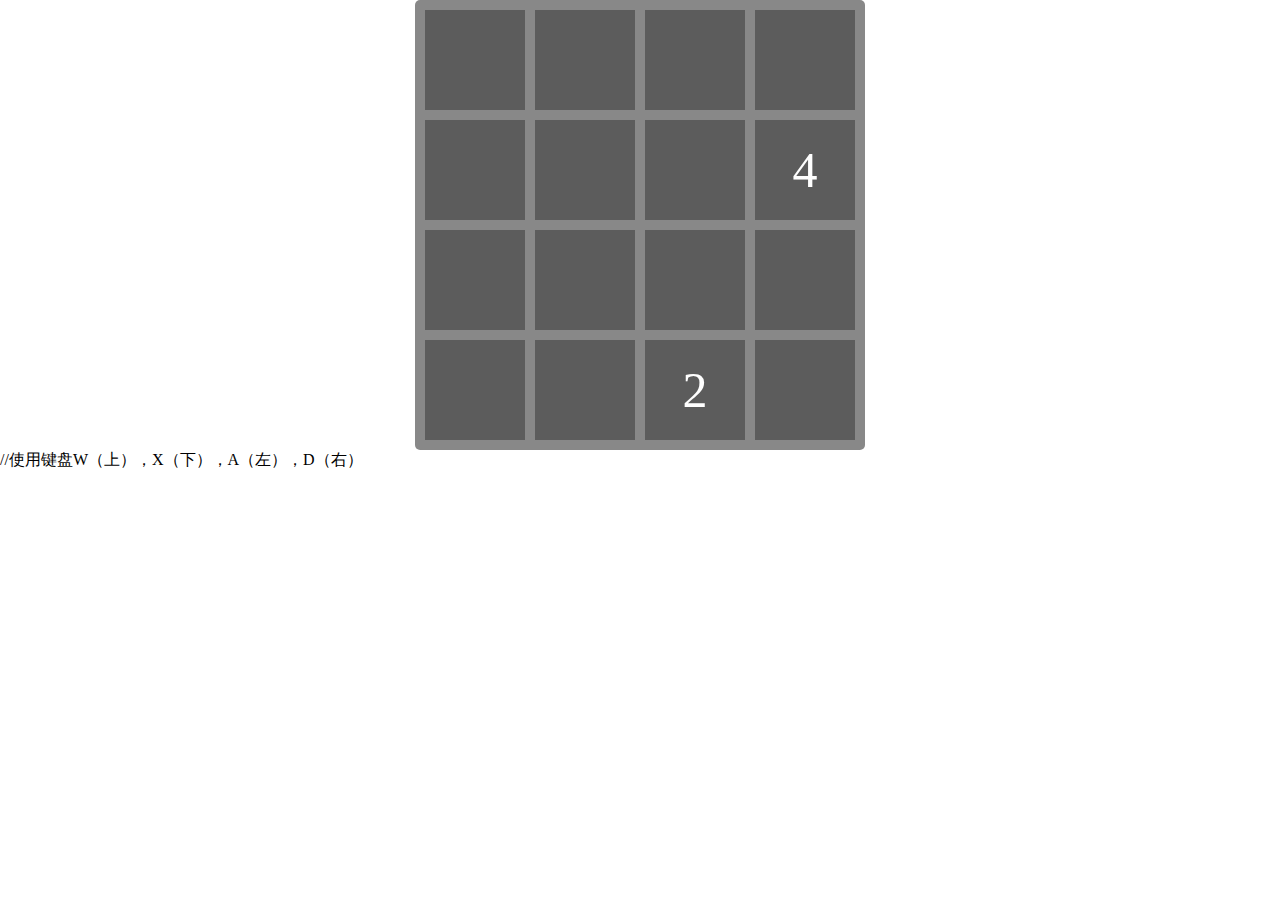
==== 2048.html @ 263dd7f9 "game <2048>" ====
<!DOCTYPE html>
<html>
<head>
    <meta charset="UTF-8">
    <title>2048</title>
    <style>
        *{
            padding: 0;
            margin:0;
        }
        ul{
            display: block;
            margin:auto;
            background-color:#888 ;
            font-size:0;
            width: 440px;
            padding:0 0 10px 10px;
            height:440px;
            cursor:pointer;
            border-radius: 5px;;
        }
        ul > li {
            display:inline-block;
            width:100px;
            height:100px;
            overflow: hidden;
            background-color: #cfcfcf;
            margin-right:10px;
            margin-top:10px;
        }
        ul > li>span{
            display: block;
            height: inherit;
            font-size:50px;
            font-weight: 500;
            font-family: "微软雅黑";
            text-align: center;
            line-height:100px;
            color:#fff;
        }
        .empty{
            background-color: #5c5c5c;
        }
        .orange{
            background-color: #8d7100;
        }
        .orange1{
            background-color: #cfa603;;
        }
        .orange2{
            background-color: #ffcd04;;
        }
        .yellow{
            background-color: #cd5c30;
        }
        .yellow1{
            background-color: #ee5114;
        }
        .yellow2{
            background-color: #ff4700;
        }
        .yellow3{
            background-color: #f6ff00;
        }
    </style>
</head>
<body>
<ul id="main">
    <li  class="empty" ><span></span></li>
    <li  class="empty" ><span></span></li>
    <li  class="empty" ><span></span></li>
    <li  class="empty" ><span></span></li>
    <li  class="empty" ><span></span></li>
    <li  class="empty" ><span></span></li>
    <li  class="empty" ><span></span></li>
    <li  class="empty" ><span></span></li>
    <li  class="empty" ><span></span></li>
    <li  class="empty" ><span></span></li>
    <li  class="empty" ><span></span></li>
    <li  class="empty" ><span></span></li>
    <li  class="empty" ><span></span></li>
    <li  class="empty"><span></span></li>
    <li  class="empty"><span></span></li>
    <li  class="empty"><span></span></li>
</ul>
<p>//使用键盘W（上），X（下），A（左），D（右）</p>
<script>




    function game2048(){
        this.id = document.getElementById("main");
        //数值存放
        this.result = [[0,0,0,0],[0,0,0,0],[0,0,0,0],[0,0,0,0]];
    }

    function operation(){
        game2048.call(this);
        //读取剩下的位置，返回一个随机位置
        this.surplus = function(data){
            var newNumber = [];
            for(var i= 0,len=data.length;i<len;i++){

                for(var z= 0,zLen = data[i].length;z<zLen;z++){
                    if(data[i][z] == "0"){
                        newNumber.push( String(i) + String(z));
                    }
                }
            }
            var max = newNumber.length;
            var random = Math.floor(Math.random() * max );


           if(newNumber.length == 0){
                //没有剩余位置，判断over
               this.over(this.result);
                return  false;
            }
            return newNumber[random] ;
        };

        //每次随机生成一个2或4
        this.randomNumber = function(){
            var number = [2,4];
            var random = Math.floor(Math.random() * number.length );
            return number[random];
        };

        //监听游戏是否结束
        this.over  = function(data){
            var newData = data;
            data = data.join("");
            //对比当前数值跟两次向上或向下滑动的数据是否相同，如果相同
            var   leftData = this.zyMove("65").join("");
            this.result = newData;
            var   topData  = this.tbMove("87").join("");
            this.result = newData;
            if(data == leftData && data == topData ){
                alert("Game over!");
                this.result = [[0,0,0,0],[0,0,0,0],[0,0,0,0],[0,0,0,0]];
                this.initGame();
                this.initGame();
                this.initHTML();
            }
        };

        this.zyMove = function(keyCode){
            for(var i= 0,len=this.result.length;i<len;i++){
                var interim = [];
                for(var z= 0,zlen=this.result[i].length;z<zlen;z++){
                    if(this.result[i][z] != "0"){
                        interim.push(this.result[i][z])
                    }
                }
                if(keyCode == "65"){
                    this.result[i] = this.leftCount(interim);
                }else if(keyCode == "68"){
                    this.result[i] = this.rightReverse(interim);
                }
            }
            return   this.result;
        };
        this.tbMove = function(keyCode) {
            var self = this;
            var sz =  [[0,0,0,0],[0,0,0,0],[0,0,0,0],[0,0,0,0]];
            (function(){
                for (var i = 0, len = self.result.length; i < len; i++) {
                    for (var z = 0, zlen = self.result[i].length; z < zlen; z++) {

                        if(self.result[z][i] != "0"){
                            sz[i][z] = self.result[z][i];
                        }

                    }
                }
            }());
            var newSz = [];

            for (var k = 0, kLen = sz.length; k < kLen; k++) {
                var interim = [];
                for (var x = 0, xLen = sz[k].length; x < xLen; x++) {
                    if (sz[k][x] != "0") {
                        interim.push(sz[k][x])
                    }
                }
                if(keyCode == "87") {
                    newSz[k] = this.leftCount(interim);
                }else if(keyCode == "83"){
                    newSz[k] = this.rightReverse(interim);
                }
            }
            var jg = [[0,0,0,0],[0,0,0,0],[0,0,0,0],[0,0,0,0]];
            (function(){
                for (var i = 0, len = newSz.length; i < len; i++) {
                    for (var z = 0, zlen = newSz[i].length; z < zlen; z++) {
                        jg[z][i] =newSz[i][z];
                    }
                }
            }());
            this.result = jg;
            return this.result;
        }
    }
    operation.prototype = {
        init:function(){
            this.initGame();
            this.initGame();
            this.initHTML();
        },
        initHTML:function(){
            var li = this.id.getElementsByTagName("span"),
                    count = 0;
            for(var i= 0,len=this.result.length;i<len;i++){
                for(var z= 0,zlen=this.result[i].length;z<zlen;z++){
                    li[count].innerText = "";
                    if( this.result[i][z] != "0"){
                        li[count].innerText = this.result[i][z];
                        //判断数值大小，给予对应颜色
                        li[count].className = this.renderColor(li[count].innerText);
                    }else{
                        li[count].className = "empty";
                    }
                    count++;
                }
            }
        },
        renderColor:function(date){
            var className;

            if(date <8){
                className = "empty";
            }
            else if(date == 8){
                className = "orange";
            }else if(date <= 32){
                className = "orange1";
            }else if(date <= 64){
                className = "orange2";
            }else if(date <= 128){
                className = "yellow";
            }else if(date <= 256){
                className = "yellow";
            }else if(date == 512){
                className ="yellow1";
            }else if(date == 1024){
                className = "yellow2";
            }else if(date == 2048){
                className = "yellow3";
                alert("victory！");
                this.result = [[0,0,0,0],[0,0,0,0],[0,0,0,0],[0,0,0,0]];
                this.init();
                return false;
            }
            return className;
        },
        initGame:function(){
            var index = this.surplus(this.result),
                    numbers = this.randomNumber() || 0;
            if(index === false){
                return false;
            }
            this.result[index[0]][index[1]] = numbers;
        },
        //向右滑动，
        rightReverse:function(array){
            var zz = this.leftCount(array);
            var newData = zz;
            var jNumber = 0;
            for(var i= newData.length-1;i>=0;i--){
                if( newData[i] == "0"){
                    newData.splice(i,1);
                    jNumber++;
                }
            }
            for(var z= 0;z<jNumber;z++){
                newData.splice(0,0,0);
            }
            return newData
        },
        leftCount:function(array){
            var data = [0,0,0,0];
            var len = array.length;
            if(len == "1"){
                data = [array[0],0,0,0];
            }else if(len == "2"){
                if(array[0] == array[1]){
                    array[0] = array[0] + array[1];
                    data = [array[0],0,0,0];
                }else if(array[0] != array[1]){
                    data= [array[0],array[1],0,0];
                }
            }else if(len == "3"){
                if(array[0] == array[1]){
                    array[0] = array[0] + array[1];
                    data = [array[0],array[2],0,0];
                }else if(array[0] != array[1]){
                    if(array[1] != array[2]){
                        data = [array[0],array[1],array[2],0];
                    }else{
                        array[1] = array[1] + array[2];
                        data = [array[0],array[1],0,0];
                    }
                }
            }else if(len == "4"){
                if(array[0] == array[1] && array[2] == array[3]){
                    array[0] +=  array[1];
                    array[2] +=  array[3];
                    data = [array[0],array[2],0,0];
                }else if(array[0] == array[1] &&  array[2] != array[3]){
                    array[0] +=  array[1];
                    data = [array[0],array[2],array[3],0];
                }else if(array[1] ==  array[2]){
                    array[1] +=  array[2];
                    data = [array[0],array[1],array[3],0];
                }else if(array[2] ==  array[3]){
                    array[2] +=  array[3];
                    data = [array[0],array[1],array[2],0];
                }
                else{
                    data = [array[0],array[1],array[2],array[3]];
                }
            }
            return data;
        }
    };
    //parseInt(Math.random()*(上限-下限+1)+下限);

    (function(){
        var a = new operation();
        a.init();

        document.onkeydown =function(e){
            e = e || event;
            if( e.keyCode == "87" ){
                //向上
                a.tbMove(e.keyCode);
                a.initGame();
                a.initHTML();
            }else  if( e.keyCode == "83" ){
                //向下
                a.tbMove(e.keyCode);
                a.initGame();
                a.initHTML();
            }else  if( e.keyCode == "65" ){
                //向左
                a.zyMove(e.keyCode);
                a.initGame();
                a.initHTML();
            }
            else  if( e.keyCode == "68" ){
                //向右
                a.zyMove(e.keyCode);
                a.initGame();
                a.initHTML();
            }
        };
    }());

    var a = 12;
    var b = a ;
    a = 10;
    var c =b;
    console.log(a);
    console.log(c);
</script>
</body>
</html>
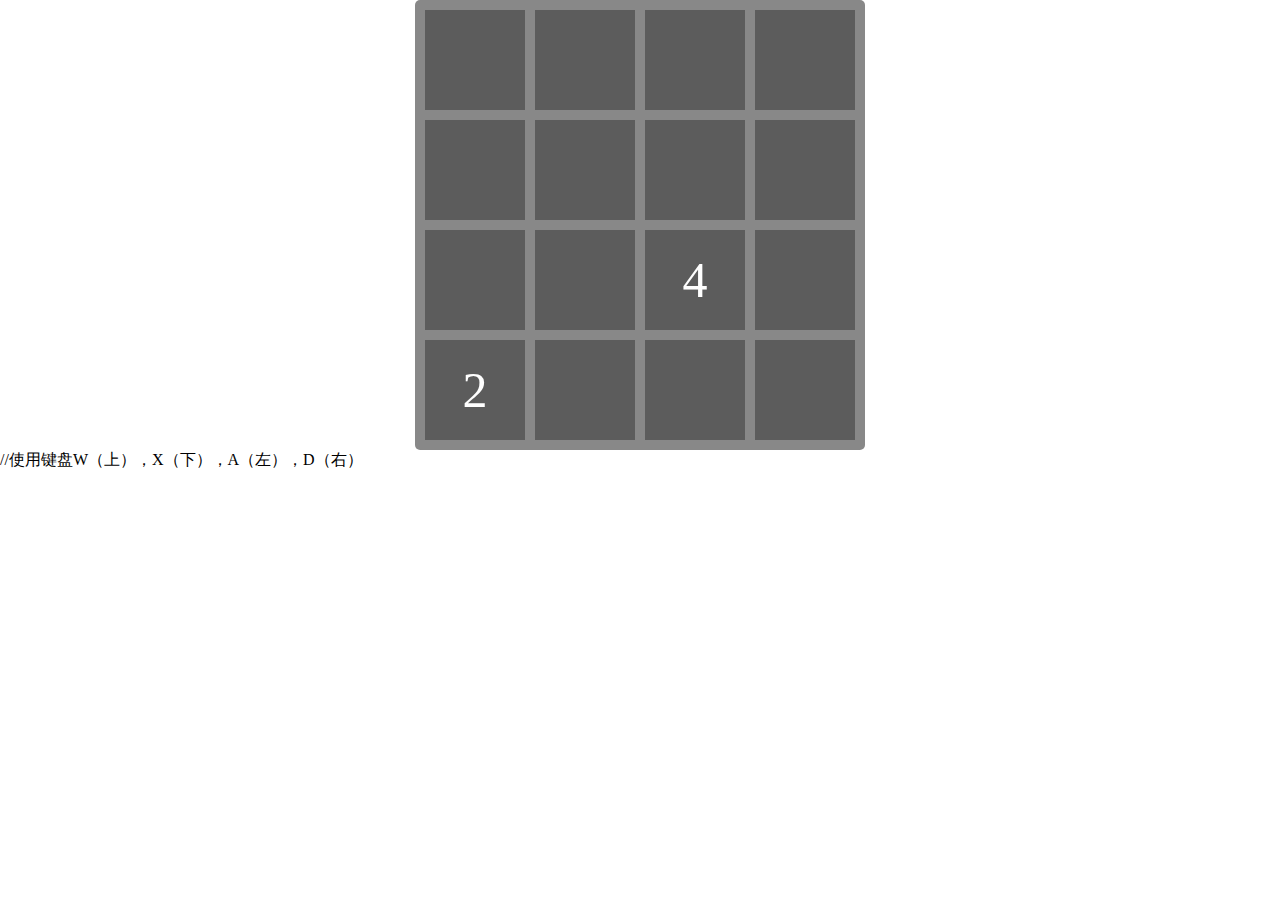
==== commit 0be6dfc6: "improve code" ====
--- a/2048.html
+++ b/2048.html
@@ -89,63 +89,87 @@
 
 
 
-    function game2048(){
-        this.id = document.getElementById("main");
-        //数值存放
-        this.result = [[0,0,0,0],[0,0,0,0],[0,0,0,0],[0,0,0,0]];
-    }
-
-    function operation(){
-        game2048.call(this);
-        //读取剩下的位置，返回一个随机位置
-        this.surplus = function(data){
-            var newNumber = [];
-            for(var i= 0,len=data.length;i<len;i++){
-
-                for(var z= 0,zLen = data[i].length;z<zLen;z++){
-                    if(data[i][z] == "0"){
-                        newNumber.push( String(i) + String(z));
-                    }
-                }
-            }
-            var max = newNumber.length;
-            var random = Math.floor(Math.random() * max );
-
-
-           if(newNumber.length == 0){
-                //没有剩余位置，判断over
-               this.over(this.result);
-                return  false;
-            }
-            return newNumber[random] ;
-        };
-
-        //每次随机生成一个2或4
-        this.randomNumber = function(){
-            var number = [2,4];
-            var random = Math.floor(Math.random() * number.length );
-            return number[random];
-        };
-
-        //监听游戏是否结束
-        this.over  = function(data){
-            var newData = data;
-            data = data.join("");
-            //对比当前数值跟两次向上或向下滑动的数据是否相同，如果相同
-            var   leftData = this.zyMove("65").join("");
-            this.result = newData;
-            var   topData  = this.tbMove("87").join("");
-            this.result = newData;
-            if(data == leftData && data == topData ){
-                alert("Game over!");
-                this.result = [[0,0,0,0],[0,0,0,0],[0,0,0,0],[0,0,0,0]];
+
+
+    var game2048 = (function(){
+
+        var _only;
+
+        function operation(){
+            this.id =  document.getElementById("main");
+            this.result = [[0,0,0,0],[0,0,0,0],[0,0,0,0],[0,0,0,0]];
+            //读取剩下的位置，返回一个随机位置
+            this.surplus = function(data){
+                var newNumber = [];
+                for(var i= 0,len=data.length;i<len;i++){
+
+                    for(var z= 0,zLen = data[i].length;z<zLen;z++){
+                        if(data[i][z] == "0"){
+                            newNumber.push( String(i) + String(z));
+                        }
+                    }
+                }
+                var max = newNumber.length;
+                var random = Math.floor(Math.random() * max );
+
+
+                if(newNumber.length == 0){
+                    //判断over
+                    this.over(this.result);
+                    return  false;
+                }
+                return newNumber[random] ;
+            };
+
+            //每次随机生成一个2或4
+            this.randomNumber = function(){
+                var number = [2,4];
+                var random = Math.floor(Math.random() * number.length );
+                return number[random];
+            };
+
+            //监听游戏是否结束
+            this.over  = function(data){
+                var fb = data.concat();
+                data = data.join("");
+                //对比当前数值跟两次向上或向下滑动的数据是否相同，如果相同
+                var   leftData = this.zyMove("65").join("");
+                this.result = fb;
+                var   topData  = this.tbMove("87").join("");
+                this.result = fb;
+                if(data == leftData && data == topData ){
+                    alert("Game over!");
+                    this.result = [[0,0,0,0],[0,0,0,0],[0,0,0,0],[0,0,0,0]];
+                    this.initGame();
+                    this.initGame();
+                    this.initHTML();
+                }
+            };
+        }
+        operation.prototype = {
+            init:function(){
                 this.initGame();
                 this.initGame();
                 this.initHTML();
-            }
-        };
-
-        this.zyMove = function(keyCode){
+            },
+            initHTML:function(){
+                var li = this.id.getElementsByTagName("span"),
+                        count = 0;
+                for(var i= 0,len=this.result.length;i<len;i++){
+                    for(var z= 0,zlen=this.result[i].length;z<zlen;z++){
+                        li[count].innerText = "";
+                        if( this.result[i][z] != "0"){
+                            li[count].innerText = this.result[i][z];
+                            //判断数值大小，给予对应颜色
+                            li[count].className = this.renderColor(li[count].innerText);
+                        }else{
+                            li[count].className = "empty";
+                        }
+                        count++;
+                    }
+                }
+            },
+            zyMove: function(keyCode){
             for(var i= 0,len=this.result.length;i<len;i++){
                 var interim = [];
                 for(var z= 0,zlen=this.result[i].length;z<zlen;z++){
@@ -159,9 +183,9 @@
                     this.result[i] = this.rightReverse(interim);
                 }
             }
-            return   this.result;
-        };
-        this.tbMove = function(keyCode) {
+            return   this.result.concat();
+        },
+            tbMove : function(keyCode) {
             var self = this;
             var sz =  [[0,0,0,0],[0,0,0,0],[0,0,0,0],[0,0,0,0]];
             (function(){
@@ -199,170 +223,139 @@
                 }
             }());
             this.result = jg;
-            return this.result;
-        }
-    }
-    operation.prototype = {
-        init:function(){
-            this.initGame();
-            this.initGame();
-            this.initHTML();
+            return this.result.concat();
         },
-        initHTML:function(){
-            var li = this.id.getElementsByTagName("span"),
-                    count = 0;
-            for(var i= 0,len=this.result.length;i<len;i++){
-                for(var z= 0,zlen=this.result[i].length;z<zlen;z++){
-                    li[count].innerText = "";
-                    if( this.result[i][z] != "0"){
-                        li[count].innerText = this.result[i][z];
-                        //判断数值大小，给予对应颜色
-                        li[count].className = this.renderColor(li[count].innerText);
-                    }else{
-                        li[count].className = "empty";
-                    }
-                    count++;
-                }
+            renderColor:function(date){
+                var className;
+
+                if(date <8){
+                    className = "empty";
+                }
+                else if(date == 8){
+                    className = "orange";
+                }else if(date <= 32){
+                    className = "orange1";
+                }else if(date <= 64){
+                    className = "orange2";
+                }else if(date <= 128){
+                    className = "yellow";
+                }else if(date <= 256){
+                    className = "yellow";
+                }else if(date == 512){
+                    className ="yellow1";
+                }else if(date == 1024){
+                    className = "yellow2";
+                }else if(date == 2048){
+                    className = "yellow3";
+                    alert("victory！");
+                    this.result = [[0,0,0,0],[0,0,0,0],[0,0,0,0],[0,0,0,0]];
+                    this.init();
+                    return false;
+                }
+                return className;
+            },
+            initGame:function(){
+                var index = this.surplus(this.result),
+                        numbers = this.randomNumber() || 0;
+                if(index === false){
+                    return false;
+                }
+                this.result[index[0]][index[1]] = numbers;
+            },
+            //向右滑动，
+            rightReverse:function(array){
+                var zz = this.leftCount(array);
+                var newData = zz;
+                var jNumber = 0;
+                for(var i= newData.length-1;i>=0;i--){
+                    if( newData[i] == "0"){
+                        newData.splice(i,1);
+                        jNumber++;
+                    }
+                }
+                for(var z= 0;z<jNumber;z++){
+                    newData.splice(0,0,0);
+                }
+                return newData
+            },
+            leftCount:function(array){
+                var data = [0,0,0,0];
+                var len = array.length;
+                if(len == "1"){
+                    data = [array[0],0,0,0];
+                }else if(len == "2"){
+                    if(array[0] == array[1]){
+                        array[0] = array[0] + array[1];
+                        data = [array[0],0,0,0];
+                    }else if(array[0] != array[1]){
+                        data= [array[0],array[1],0,0];
+                    }
+                }else if(len == "3"){
+                    if(array[0] == array[1]){
+                        array[0] = array[0] + array[1];
+                        data = [array[0],array[2],0,0];
+                    }else if(array[0] != array[1]){
+                        if(array[1] != array[2]){
+                            data = [array[0],array[1],array[2],0];
+                        }else{
+                            array[1] = array[1] + array[2];
+                            data = [array[0],array[1],0,0];
+                        }
+                    }
+                }else if(len == "4"){
+                    if(array[0] == array[1] && array[2] == array[3]){
+                        array[0] +=  array[1];
+                        array[2] +=  array[3];
+                        data = [array[0],array[2],0,0];
+                    }else if(array[0] == array[1] &&  array[2] != array[3]){
+                        array[0] +=  array[1];
+                        data = [array[0],array[2],array[3],0];
+                    }else if(array[1] ==  array[2]){
+                        array[1] +=  array[2];
+                        data = [array[0],array[1],array[3],0];
+                    }else if(array[2] ==  array[3]){
+                        array[2] +=  array[3];
+                        data = [array[0],array[1],array[2],0];
+                    }
+                    else{
+                        data = [array[0],array[1],array[2],array[3]];
+                    }
+                }
+                return data;
             }
-        },
-        renderColor:function(date){
-            var className;
-
-            if(date <8){
-                className = "empty";
-            }
-            else if(date == 8){
-                className = "orange";
-            }else if(date <= 32){
-                className = "orange1";
-            }else if(date <= 64){
-                className = "orange2";
-            }else if(date <= 128){
-                className = "yellow";
-            }else if(date <= 256){
-                className = "yellow";
-            }else if(date == 512){
-                className ="yellow1";
-            }else if(date == 1024){
-                className = "yellow2";
-            }else if(date == 2048){
-                className = "yellow3";
-                alert("victory！");
-                this.result = [[0,0,0,0],[0,0,0,0],[0,0,0,0],[0,0,0,0]];
-                this.init();
-                return false;
-            }
-            return className;
-        },
-        initGame:function(){
-            var index = this.surplus(this.result),
-                    numbers = this.randomNumber() || 0;
-            if(index === false){
-                return false;
-            }
-            this.result[index[0]][index[1]] = numbers;
-        },
-        //向右滑动，
-        rightReverse:function(array){
-            var zz = this.leftCount(array);
-            var newData = zz;
-            var jNumber = 0;
-            for(var i= newData.length-1;i>=0;i--){
-                if( newData[i] == "0"){
-                    newData.splice(i,1);
-                    jNumber++;
-                }
-            }
-            for(var z= 0;z<jNumber;z++){
-                newData.splice(0,0,0);
-            }
-            return newData
-        },
-        leftCount:function(array){
-            var data = [0,0,0,0];
-            var len = array.length;
-            if(len == "1"){
-                data = [array[0],0,0,0];
-            }else if(len == "2"){
-                if(array[0] == array[1]){
-                    array[0] = array[0] + array[1];
-                    data = [array[0],0,0,0];
-                }else if(array[0] != array[1]){
-                    data= [array[0],array[1],0,0];
-                }
-            }else if(len == "3"){
-                if(array[0] == array[1]){
-                    array[0] = array[0] + array[1];
-                    data = [array[0],array[2],0,0];
-                }else if(array[0] != array[1]){
-                    if(array[1] != array[2]){
-                        data = [array[0],array[1],array[2],0];
-                    }else{
-                        array[1] = array[1] + array[2];
-                        data = [array[0],array[1],0,0];
-                    }
-                }
-            }else if(len == "4"){
-                if(array[0] == array[1] && array[2] == array[3]){
-                    array[0] +=  array[1];
-                    array[2] +=  array[3];
-                    data = [array[0],array[2],0,0];
-                }else if(array[0] == array[1] &&  array[2] != array[3]){
-                    array[0] +=  array[1];
-                    data = [array[0],array[2],array[3],0];
-                }else if(array[1] ==  array[2]){
-                    array[1] +=  array[2];
-                    data = [array[0],array[1],array[3],0];
-                }else if(array[2] ==  array[3]){
-                    array[2] +=  array[3];
-                    data = [array[0],array[1],array[2],0];
-                }
-                else{
-                    data = [array[0],array[1],array[2],array[3]];
-                }
-            }
-            return data;
-        }
-    };
-    //parseInt(Math.random()*(上限-下限+1)+下限);
+        };
+        //parseInt(Math.random()*(上限-下限+1)+下限);
+
+
+        if(typeof _only != "object"){
+            _only = new operation();
+            return _only;
+        }else{
+            return _only;
+        }
+
+    }());
 
     (function(){
-        var a = new operation();
-        a.init();
+       //初始化加载
+       game2048.init();
 
         document.onkeydown =function(e){
             e = e || event;
-            if( e.keyCode == "87" ){
+            if( e.keyCode == "87" || e.keyCode == "83"){
                 //向上
-                a.tbMove(e.keyCode);
-                a.initGame();
-                a.initHTML();
-            }else  if( e.keyCode == "83" ){
-                //向下
-                a.tbMove(e.keyCode);
-                a.initGame();
-                a.initHTML();
-            }else  if( e.keyCode == "65" ){
+               game2048.tbMove(e.keyCode);
+               game2048.initGame();
+               game2048.initHTML();
+            }else  if( e.keyCode == "65" || e.keyCode == "68"){
                 //向左
-                a.zyMove(e.keyCode);
-                a.initGame();
-                a.initHTML();
-            }
-            else  if( e.keyCode == "68" ){
-                //向右
-                a.zyMove(e.keyCode);
-                a.initGame();
-                a.initHTML();
+                game2048.zyMove(e.keyCode);
+                game2048.initGame();
+                game2048.initHTML();
             }
         };
     }());
 
-    var a = 12;
-    var b = a ;
-    a = 10;
-    var c =b;
-    console.log(a);
-    console.log(c);
 </script>
 </body>
 </html>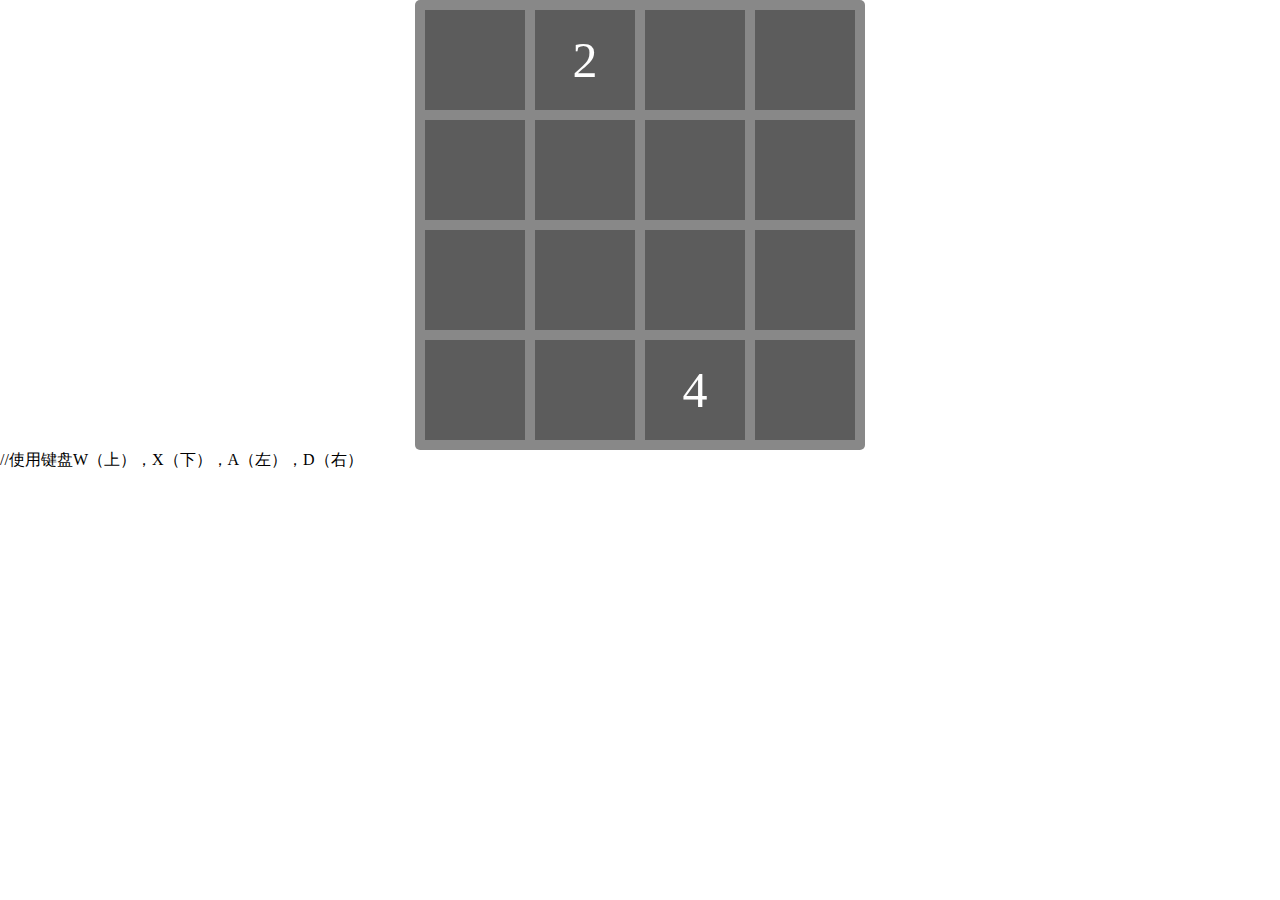
==== commit 7602a526: "代码改进" ====
--- a/2048.html
+++ b/2048.html
@@ -85,12 +85,6 @@
 </ul>
 <p>//使用键盘W（上），X（下），A（左），D（右）</p>
 <script>
-
-
-
-
-
-
     var game2048 = (function(){
 
         var _only;
